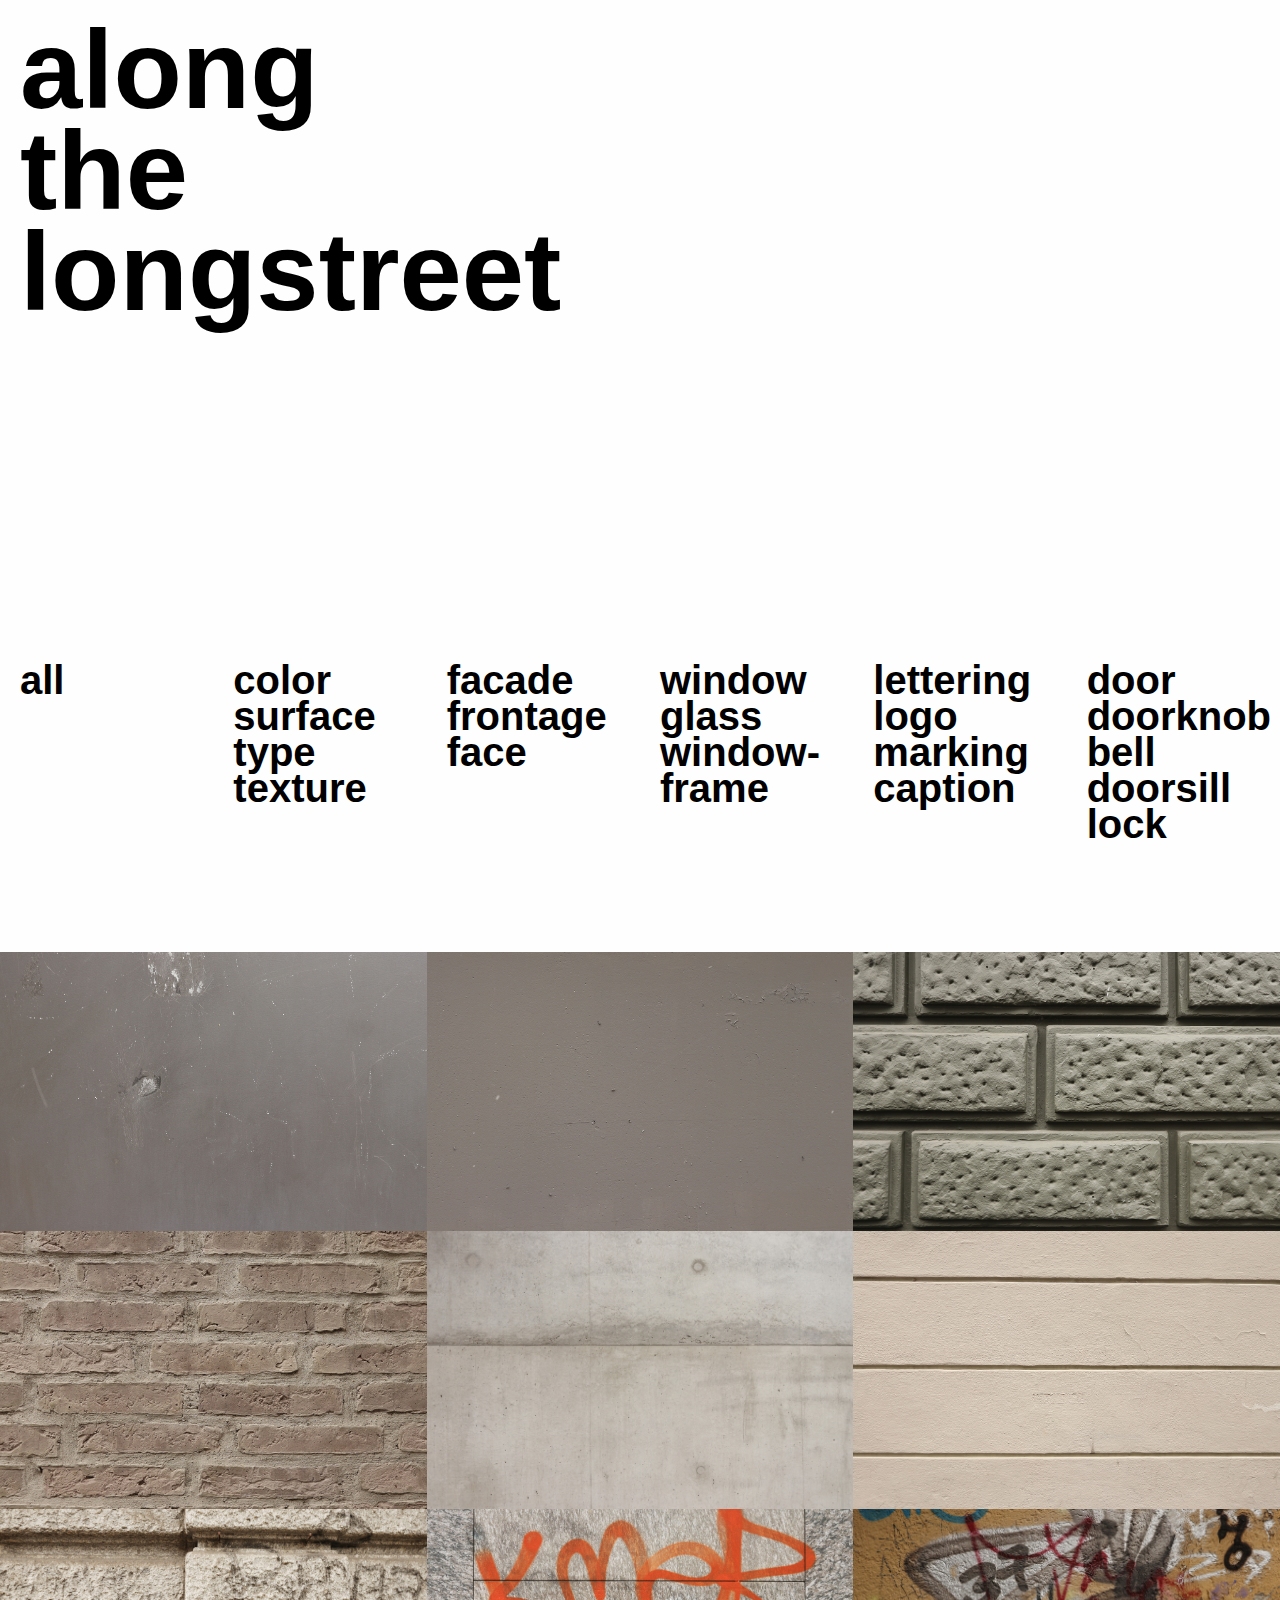
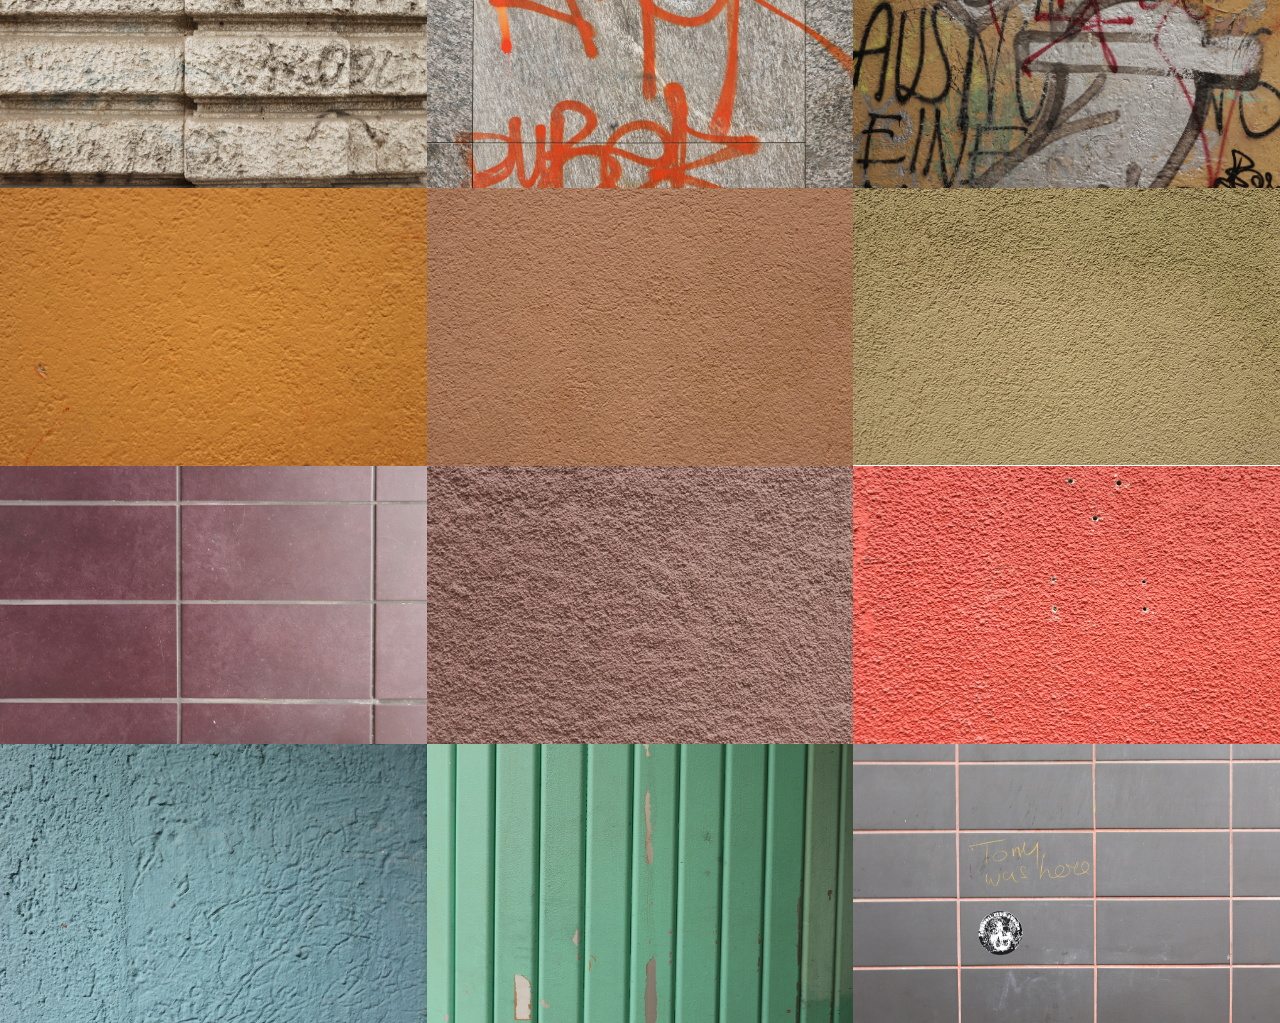
==== 1_color.html @ 467a2b8c "added new files" ====
<!doctype html>
<html class="no-js" lang="de" dir="ltr">
<head>
  <meta charset="utf-8">
  <meta http-equiv="x-ua-compatible" content="ie=edge">
  <meta name="viewport" content="width=device-width, initial-scale=1.0">
  <title>color</title>

  <link rel="stylesheet" href="assets/css/foundation.css">
  <link rel="stylesheet" href="assets/css/app.css">

</head>
<body>

<div class="grid-x1">
  <div class="cell small-4 medium-5 large-6">
    <h1><a href="index.html">along<br>the<br>longstreet</h1>
  </div>
</div>









<div class="grid-container full">
  <div class="grid-x">
    <div class="cell small-2">
      <h5><a href="6_all.html">all</a></h5>
    </div>

    <div class="cell small-2">
      <h5><a href="1_color.html">color<br>surface<br>type<br>texture</a></h5>
    </div>

  <div class="cell small-2">
    <h5><a href="2_facade.html">facade<br>frontage<br>face</a></h5>
  </div>

  <div class="cell small-2">
    <h5><a href="3_windows.html">window<br>glass<br>window-frame</a></h5>
  </div>

  <div class="cell small-2">
    <h5><a href="4_lettering.html">lettering<br>logo<br>marking<br>caption</a></h5>
  </div>

  <div class="cell small-2">
    <h5><a href="5_doors.html">door<br>doorknob<br>bell<br>doorsill<br>lock</a></h5>
  </div>

  </div>
</div>



<div class="grid-container full">
  <div class="grid-x">
    <div class="cell large-4 medium-6 small-12">
      <img src="assets/img/colors/IMG_1579.jpg">
    </div>
    <div class="cell large-4 medium-6 small-12">
      <img src="assets/img/colors/IMG_1603.jpg">
    </div>
    <div class="cell large-4 medium-6 small-12">
      <img src="assets/img/colors/IMG_1600.jpg">
    </div>
    <div class="cell large-4 medium-6 small-12">
      <img src="assets/img/colors/IMG_1641.jpg">
    </div>
    <div class="cell large-4 medium-6 small-12">
      <img src="assets/img/colors/IMG_1719.jpg">
    </div>
    <div class="cell large-4 medium-6 small-12">
      <img src="assets/img/colors/IMG_1648.jpg">
    </div>

    <div class="cell large-4 medium-6 small-12">
      <img src="assets/img/colors/IMG_1790.jpg">
    </div>
    <div class="cell large-4 medium-6 small-12">
      <img src="assets/img/colors/IMG_1741.jpg">
    </div>
    <div class="cell large-4 medium-6 small-12">
      <img src="assets/img/colors/IMG_1657.jpg">
    </div>
    <div class="cell large-4 medium-6 small-12">
      <img src="assets/img/colors/IMG_1676.jpg">
    </div>
    <div class="cell large-4 medium-6 small-12">
      <img src="assets/img/colors/IMG_1663.jpg">
    </div>
    <div class="cell large-4 medium-6 small-12">
      <img src="assets/img/colors/IMG_1722.jpg">
    </div>

    <div class="cell large-4 medium-6 small-12">
      <img src="assets/img/colors/IMG_1686.jpg">
    </div>
    <div class="cell large-4 medium-6 small-12">
      <img src="assets/img/colors/IMG_1662.jpg">
    </div>
    <div class="cell large-4 medium-6 small-12">
      <img src="assets/img/colors/IMG_1672.jpg">
    </div>
    <div class="cell large-4 medium-6 small-12">
      <img src="assets/img/colors/IMG_1721.jpg">
    </div>
    <div class="cell large-4 medium-6 small-12">
      <img src="assets/img/colors/IMG_1666.jpg">
    </div>
    <div class="cell large-4 medium-6 small-12">
      <img src="assets/img/colors/IMG_1695.jpg">
    </div>

  </div>









<script src="assets/js/vendor/jquery.js"></script>
<script src="assets/js/vendor/what-input.js"></script>
<script src="assets/js/vendor/foundation.js"></script>
<script src="assets/js/app.js"></script>

</body>
</html>
---- assets/css/app.css ----
@font-face{
    font-family:"Neuzeit S LT W01 Book";
    src:url("Fonts/840b8bdf-7d26-449a-9620-8cb6663f18cc.eot?#iefix");
    src:url("Fonts/840b8bdf-7d26-449a-9620-8cb6663f18cc.eot?#iefix") format("eot"),url("Fonts/d741af6b-26f4-4e34-b55d-432ccade3280.woff2") format("woff2"),url("Fonts/77aaeb7b-86f4-47a1-8196-74a660dd0919.woff") format("woff"),url("Fonts/efdf74e6-bfd4-466d-93fd-4f8f4d55b80c.ttf") format("truetype"),url("Fonts/be8d3917-a4cf-4d8f-b767-4e84bcbe300c.svg#be8d3917-a4cf-4d8f-b767-4e84bcbe300c") format("svg");
}



h1 {
  font-size: 7rem;
  margin: 0;
  line-height: 90%;
  padding: 20px;
  margin-bottom: 300px;
}


h2 {
  font-size: 7rem;
  margin: 0;
  line-height: 90%;
  padding: 20px;
  margin-bottom: 90px;
}


h3 {
  font-size: 4rem;
  margin: 0;
  line-height: 90%;
  padding: 20px;
  margin-bottom: 90px;
}

h4 {
  font-size: 10rem;
  margin: 0;
  line-height: 90%;
  padding: 20px;
  margin-bottom: 90px;
}

h5 {
  font-size: 2.5rem;
  margin: 0;
  line-height: 90%;
  padding: 20px;
  margin-bottom: 90px;
}

.full .cell:hover{
  background-color: blue;
}



a {
  color: black;
  text-decoration: none;
}

@media (max-width: 1000px) {
  html {font-size: 12px;}
  }

@media (max-width:600px) {
  html {font-size: 7px;}
  }
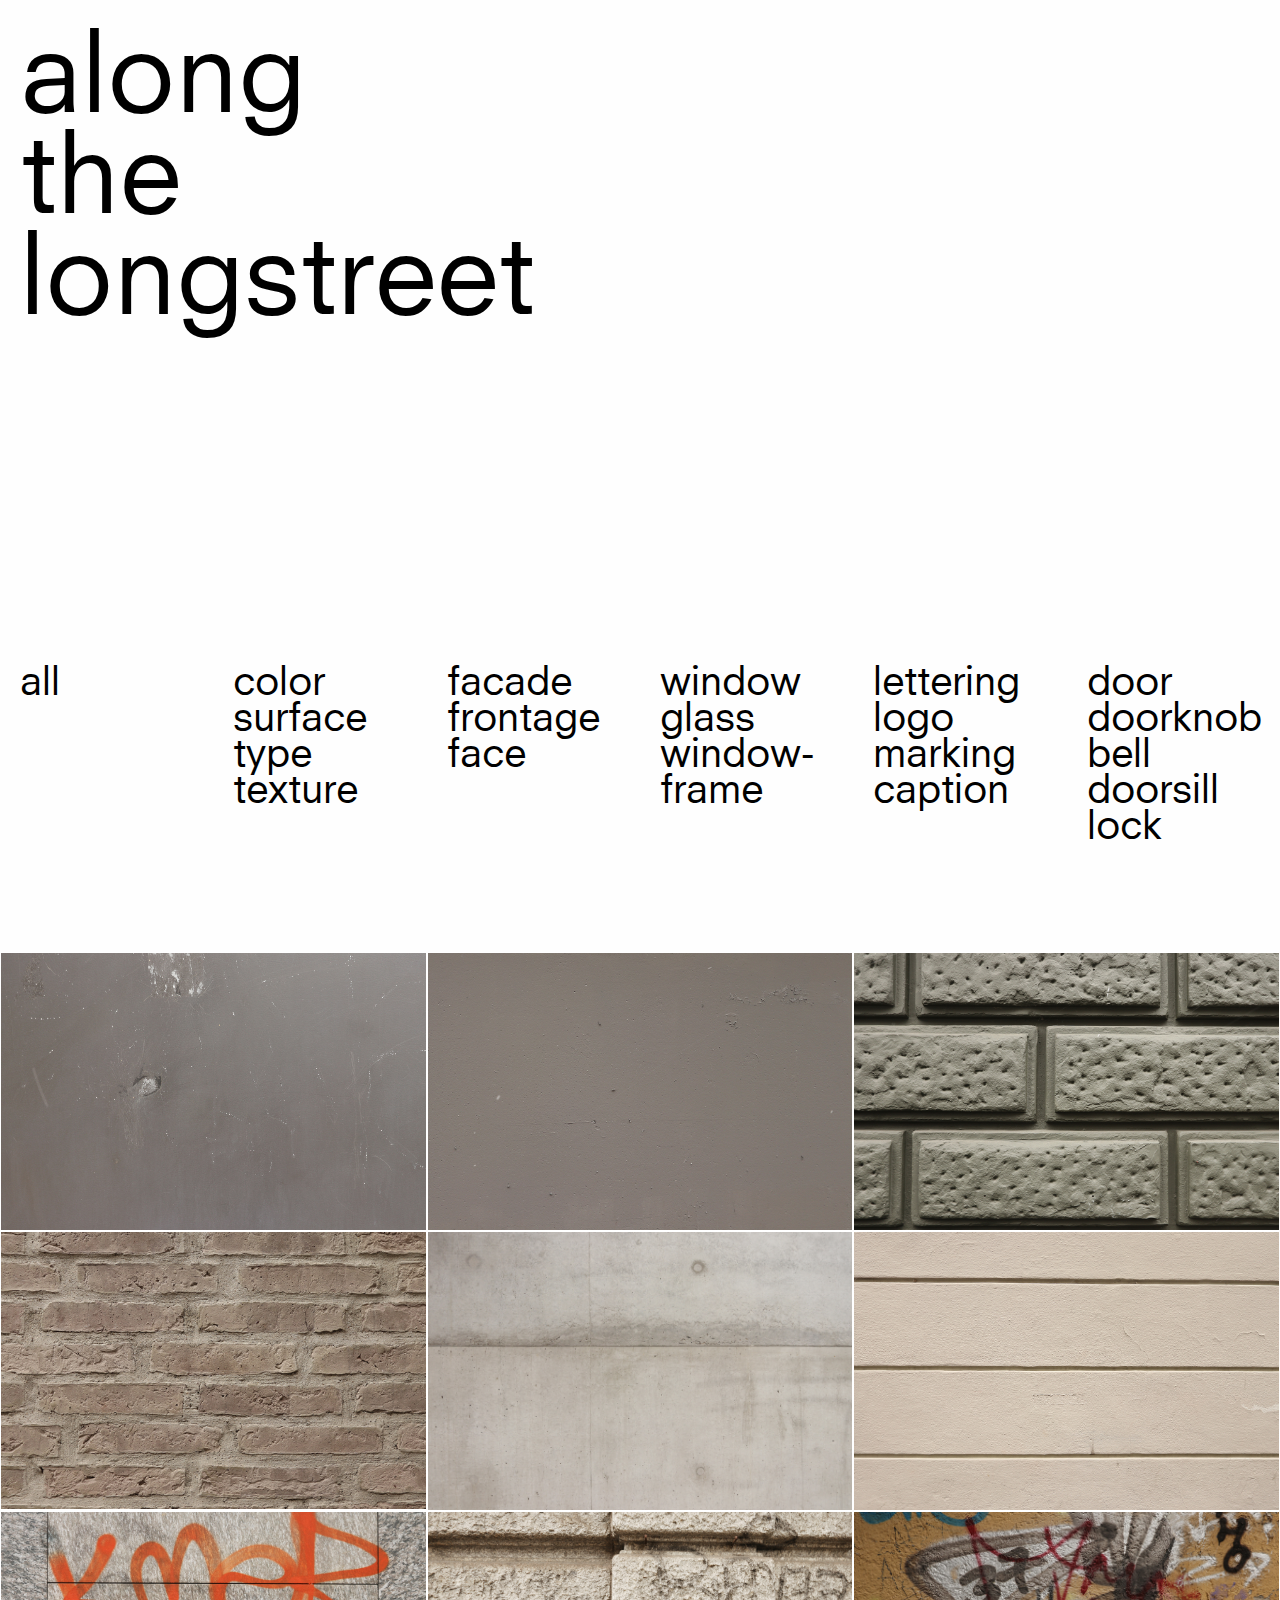
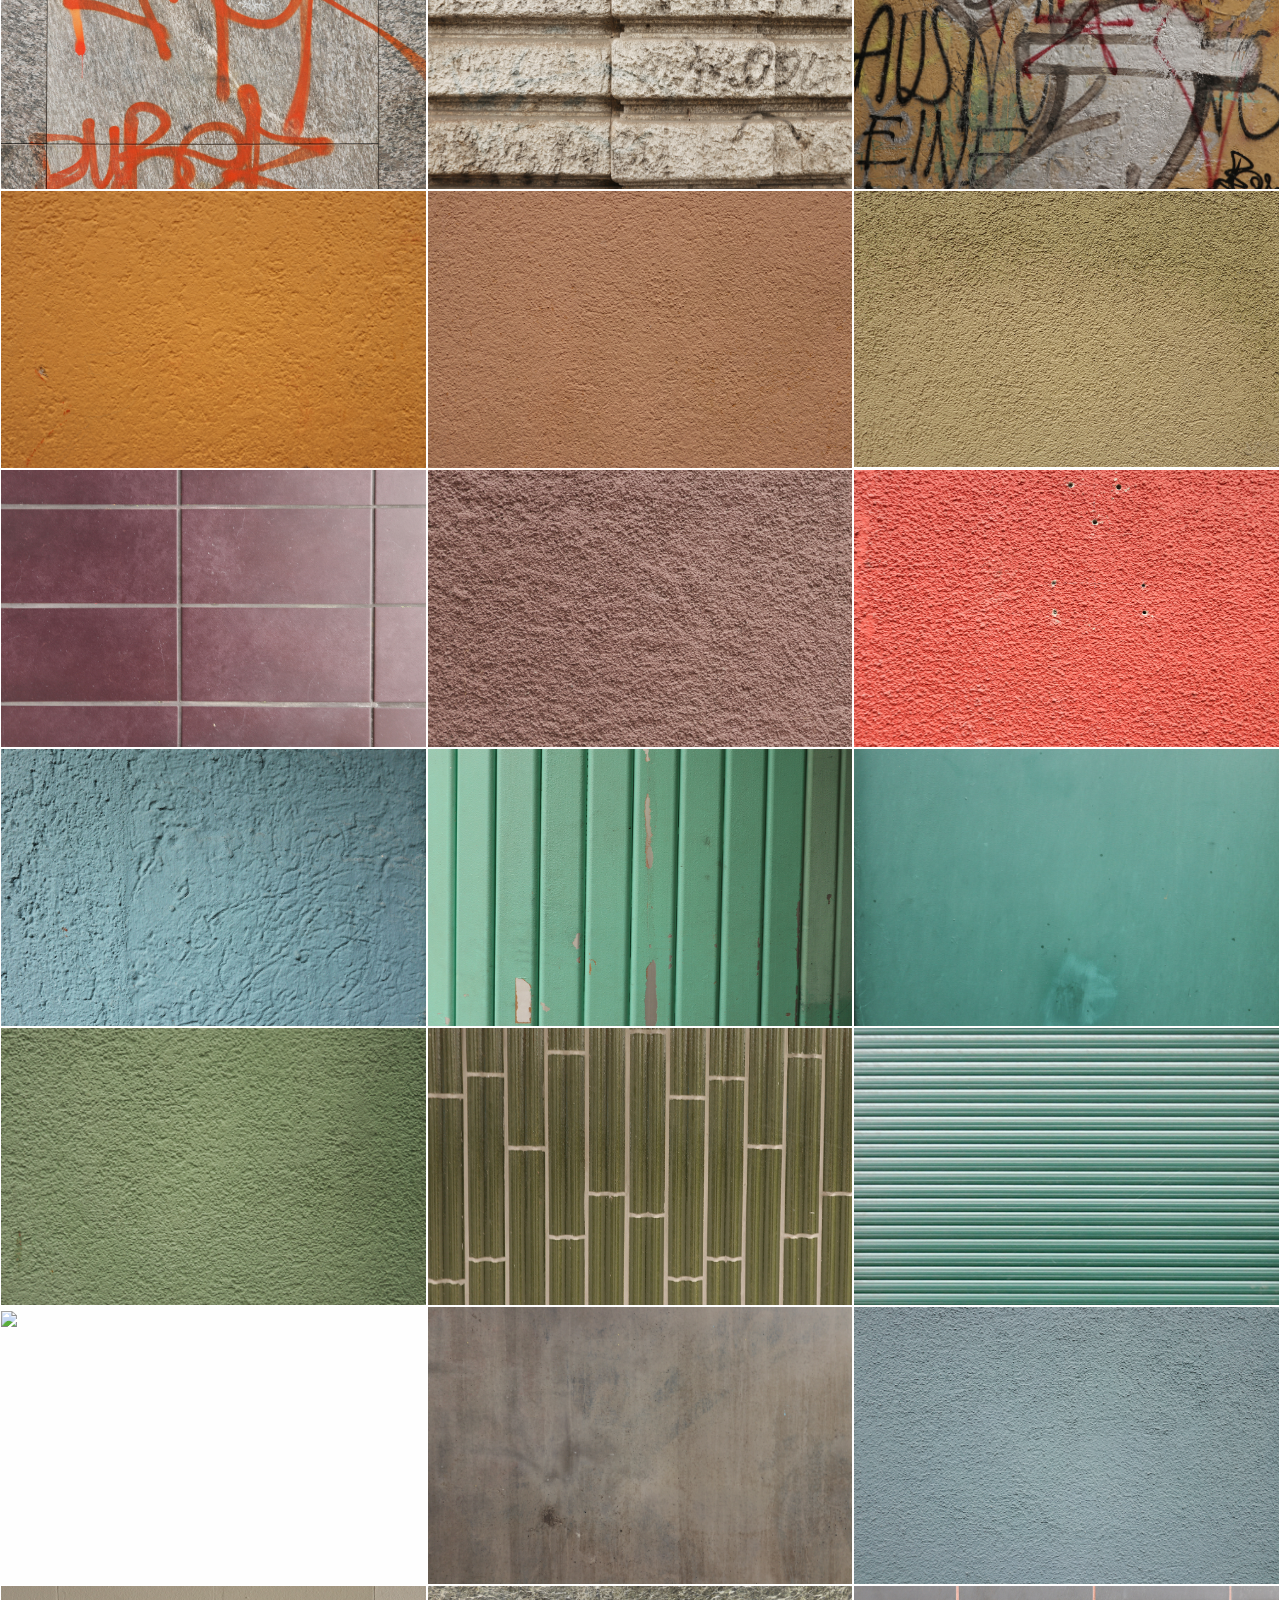
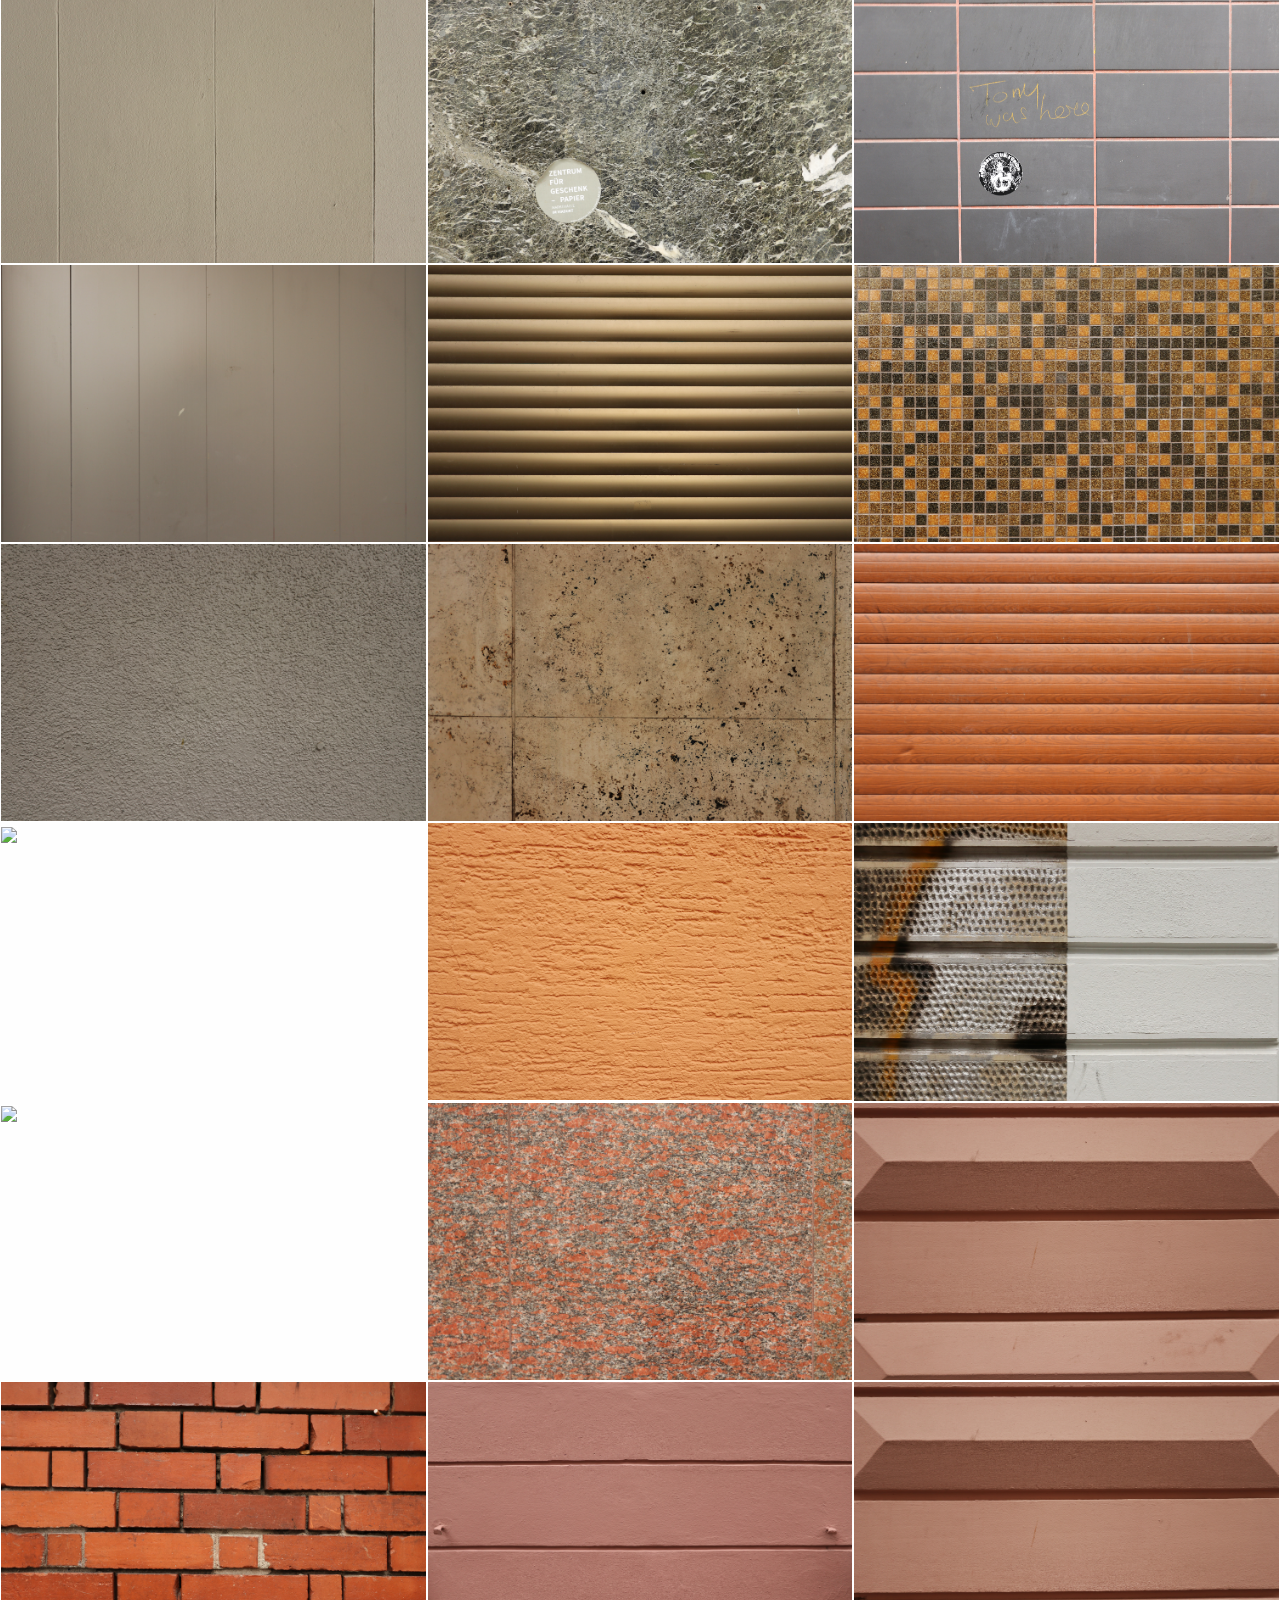
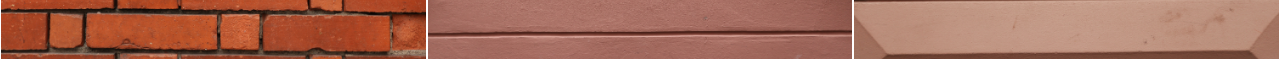
==== commit 23f04b64: "new fotos/font" ====
--- a/1_color.html
+++ b/1_color.html
@@ -57,7 +57,7 @@
 
 
 
-<div class="grid-container full">
+<div class="grid-container full raster">
   <div class="grid-x">
     <div class="cell large-4 medium-6 small-12">
       <img src="assets/img/colors/IMG_1579.jpg">
@@ -68,6 +68,7 @@
     <div class="cell large-4 medium-6 small-12">
       <img src="assets/img/colors/IMG_1600.jpg">
     </div>
+
     <div class="cell large-4 medium-6 small-12">
       <img src="assets/img/colors/IMG_1641.jpg">
     </div>
@@ -79,14 +80,15 @@
     </div>
 
     <div class="cell large-4 medium-6 small-12">
+      <img src="assets/img/colors/IMG_1741.jpg">
+    </div>
+    <div class="cell large-4 medium-6 small-12">
       <img src="assets/img/colors/IMG_1790.jpg">
     </div>
     <div class="cell large-4 medium-6 small-12">
-      <img src="assets/img/colors/IMG_1741.jpg">
-    </div>
-    <div class="cell large-4 medium-6 small-12">
       <img src="assets/img/colors/IMG_1657.jpg">
     </div>
+
     <div class="cell large-4 medium-6 small-12">
       <img src="assets/img/colors/IMG_1676.jpg">
     </div>
@@ -106,6 +108,7 @@
     <div class="cell large-4 medium-6 small-12">
       <img src="assets/img/colors/IMG_1672.jpg">
     </div>
+
     <div class="cell large-4 medium-6 small-12">
       <img src="assets/img/colors/IMG_1721.jpg">
     </div>
@@ -113,8 +116,89 @@
       <img src="assets/img/colors/IMG_1666.jpg">
     </div>
     <div class="cell large-4 medium-6 small-12">
+      <img src="assets/img/colors/IMG_1922.jpg">
+    </div>
+
+    <div class="cell large-4 medium-6 small-12">
+      <img src="assets/img/colors/IMG_1978.jpg">
+    </div>
+    <div class="cell large-4 medium-6 small-12">
+      <img src="assets/img/colors/IMG_1656.jpg">
+    </div>
+    <div class="cell large-4 medium-6 small-12">
+      <img src="assets/img/colors/IMG_1703.jpg">
+    </div>
+
+    <div class="cell large-4 medium-6 small-12">
+      <img src="assets/img/colors/IMG_1861.jpg">
+    </div>
+    <div class="cell large-4 medium-6 small-12">
+      <img src="assets/img/colors/IMG_1872.jpg">
+    </div>
+    <div class="cell large-4 medium-6 small-12">
+      <img src="assets/img/colors/IMG_1870.jpg">
+    </div>
+
+    <div class="cell large-4 medium-6 small-12">
+      <img src="assets/img/colors/IMG_1920.jpg">
+    </div>
+    <div class="cell large-4 medium-6 small-12">
+      <img src="assets/img/colors/IMG_1923.jpg">
+    </div>
+    <div class="cell large-4 medium-6 small-12">
       <img src="assets/img/colors/IMG_1695.jpg">
     </div>
+
+    <div class="cell large-4 medium-6 small-12">
+      <img src="assets/img/colors/IMG_1929.jpg">
+    </div>
+    <div class="cell large-4 medium-6 small-12">
+      <img src="assets/img/colors/IMG_1921.jpg">
+    </div>
+    <div class="cell large-4 medium-6 small-12">
+      <img src="assets/img/colors/IMG_1893.jpg">
+    </div>
+
+    <div class="cell large-4 medium-6 small-12">
+      <img src="assets/img/colors/IMG_1930.jpg">
+    </div>
+    <div class="cell large-4 medium-6 small-12">
+      <img src="assets/img/colors/IMG_1925.jpg">
+    </div>
+    <div class="cell large-4 medium-6 small-12">
+      <img src="assets/img/colors/IMG_1962.jpg">
+    </div>
+
+    <div class="cell large-4 medium-6 small-12">
+      <img src="assets/img/colors/IMG_1868.jpg">
+    </div>
+    <div class="cell large-4 medium-6 small-12">
+      <img src="assets/img/colors/IMG_1869.jpg">
+    </div>
+    <div class="cell large-4 medium-6 small-12">
+      <img src="assets/img/colors/IMG_1875.jpg">
+    </div>
+
+    <div class="cell large-4 medium-6 small-12">
+      <img src="assets/img/colors/IMG_1858.jpg">
+    </div>
+    <div class="cell large-4 medium-6 small-12">
+      <img src="assets/img/colors/IMG_1879.jpg">
+    </div>
+    <div class="cell large-4 medium-6 small-12">
+      <img src="assets/img/colors/IMG_1990.jpg">
+    </div>
+
+    <div class="cell large-4 medium-6 small-12">
+      <img src="assets/img/colors/IMG_2017.jpg">
+    </div>
+    <div class="cell large-4 medium-6 small-12">
+      <img src="assets/img/colors/IMG_1956.jpg">
+    </div>
+    <div class="cell large-4 medium-6 small-12">
+      <img src="assets/img/colors/IMG_1990.jpg">
+    </div>
+
 
   </div>
 
--- a/assets/css/app.css
+++ b/assets/css/app.css
@@ -1,10 +1,10 @@
-@font-face{
-    font-family:"Neuzeit S LT W01 Book";
-    src:url("Fonts/840b8bdf-7d26-449a-9620-8cb6663f18cc.eot?#iefix");
-    src:url("Fonts/840b8bdf-7d26-449a-9620-8cb6663f18cc.eot?#iefix") format("eot"),url("Fonts/d741af6b-26f4-4e34-b55d-432ccade3280.woff2") format("woff2"),url("Fonts/77aaeb7b-86f4-47a1-8196-74a660dd0919.woff") format("woff"),url("Fonts/efdf74e6-bfd4-466d-93fd-4f8f4d55b80c.ttf") format("truetype"),url("Fonts/be8d3917-a4cf-4d8f-b767-4e84bcbe300c.svg#be8d3917-a4cf-4d8f-b767-4e84bcbe300c") format("svg");
-}
 
-
+@import url("http://fast.fonts.net/t/1.css?apiType=css&projectid=92c0d567-133b-4888-abe5-f820797ebebb");
+    @font-face{
+        font-family:"Neuzeit S LT W01 Book";
+        src:url("Fonts/840b8bdf-7d26-449a-9620-8cb6663f18cc.eot?#iefix");
+        src:url("Fonts/840b8bdf-7d26-449a-9620-8cb6663f18cc.eot?#iefix") format("eot"),url("Fonts/d741af6b-26f4-4e34-b55d-432ccade3280.woff2") format("woff2"),url("Fonts/77aaeb7b-86f4-47a1-8196-74a660dd0919.woff") format("woff"),url("Fonts/efdf74e6-bfd4-466d-93fd-4f8f4d55b80c.ttf") format("truetype"),url("Fonts/be8d3917-a4cf-4d8f-b767-4e84bcbe300c.svg#be8d3917-a4cf-4d8f-b767-4e84bcbe300c") format("svg");
+    }
 
 h1 {
   font-size: 7rem;
@@ -12,6 +12,8 @@
   line-height: 90%;
   padding: 20px;
   margin-bottom: 300px;
+  font-family:"Neuzeit S LT W01 Book";
+  font-weight:normal;
 }
 
 
@@ -21,6 +23,8 @@
   line-height: 90%;
   padding: 20px;
   margin-bottom: 90px;
+  font-family:"Neuzeit S LT W01 Book";
+  font-weight:normal;
 }
 
 
@@ -30,6 +34,8 @@
   line-height: 90%;
   padding: 20px;
   margin-bottom: 90px;
+  font-family:"Neuzeit S LT W01 Book";
+  font-weight:normal;
 }
 
 h4 {
@@ -38,6 +44,8 @@
   line-height: 90%;
   padding: 20px;
   margin-bottom: 90px;
+  font-family:"Neuzeit S LT W01 Book";
+  font-weight:normal;
 }
 
 h5 {
@@ -46,17 +54,115 @@
   line-height: 90%;
   padding: 20px;
   margin-bottom: 90px;
+  font-family:"Neuzeit S LT W01 Book";
+  font-weight:normal;
 }
 
-.full .cell:hover{
-  background-color: blue;
+
+#background-1:hover{
+  background-image:  url("../img/colors/IMG_1858.jpg");
+  background-size: cover;
+  background-position: center;
 }
+#background-1:hover h2{
+  opacity:0;
+}
+
+
+#background-2:hover{
+  background-image:  url("../img/lettering/IMG_1940.jpg");
+  background-size: cover;
+  background-position: center;
+}
+#background-2:hover h3{
+  opacity:0;
+}
+
+
+#background-3:hover{
+  background-image:  url("../img/facade/IMG_1823.jpg");
+  background-size: cover;
+  background-position: center;
+}
+#background-3:hover h3{
+  opacity:0;
+}
+
+
+#background-4:hover{
+  background-image:  url("../img/windows/IMG_1784.jpg");
+  background-size: cover;
+  background-position: center;
+}
+#background-4:hover h2{
+  opacity:0;
+}
+
+
+#background-5:hover{
+  background-image:  url("../img/doors/IMG_1859.jpg");
+  background-size: cover;
+  background-position: center;
+}
+#background-5:hover h4{
+  opacity:0;
+}
+
+
+#background-6:hover{
+  background-image:  url("../img/facade/IMG_1818.jpg");
+  background-size: cover;
+  background-position: center;
+}
+#background-6:hover h3{
+  opacity:0;
+}
+
+
+
+.raster img {
+  border: 1px solid white;
+}
+
+.navi:hover {
+  color: blue;
+}
+
+
+/* ------- Default Stil */
+raster img{
+    opacity:0;
+    -webkit-transition: all 1s linear;
+    transition: all 1s linear;
+}
+
+#section-2 img.first{
+    transform: translate(-700px,0);
+}
+
+
+/* ------- Falls onScreen neuer Zustand Stil, hier kann irgendetwas verändert werden
+
+ */
+raster.isonScreen img{
+    opacity:1;
+}
+
+#section-2.isonScreen img.first{
+    transform: translate(0px,0);
+}
+
+
+
+
 
 
 
 a {
   color: black;
   text-decoration: none;
+  font-family:"Neuzeit S LT W01 Book";
+  font-weight:normal;
 }
 
 @media (max-width: 1000px) {
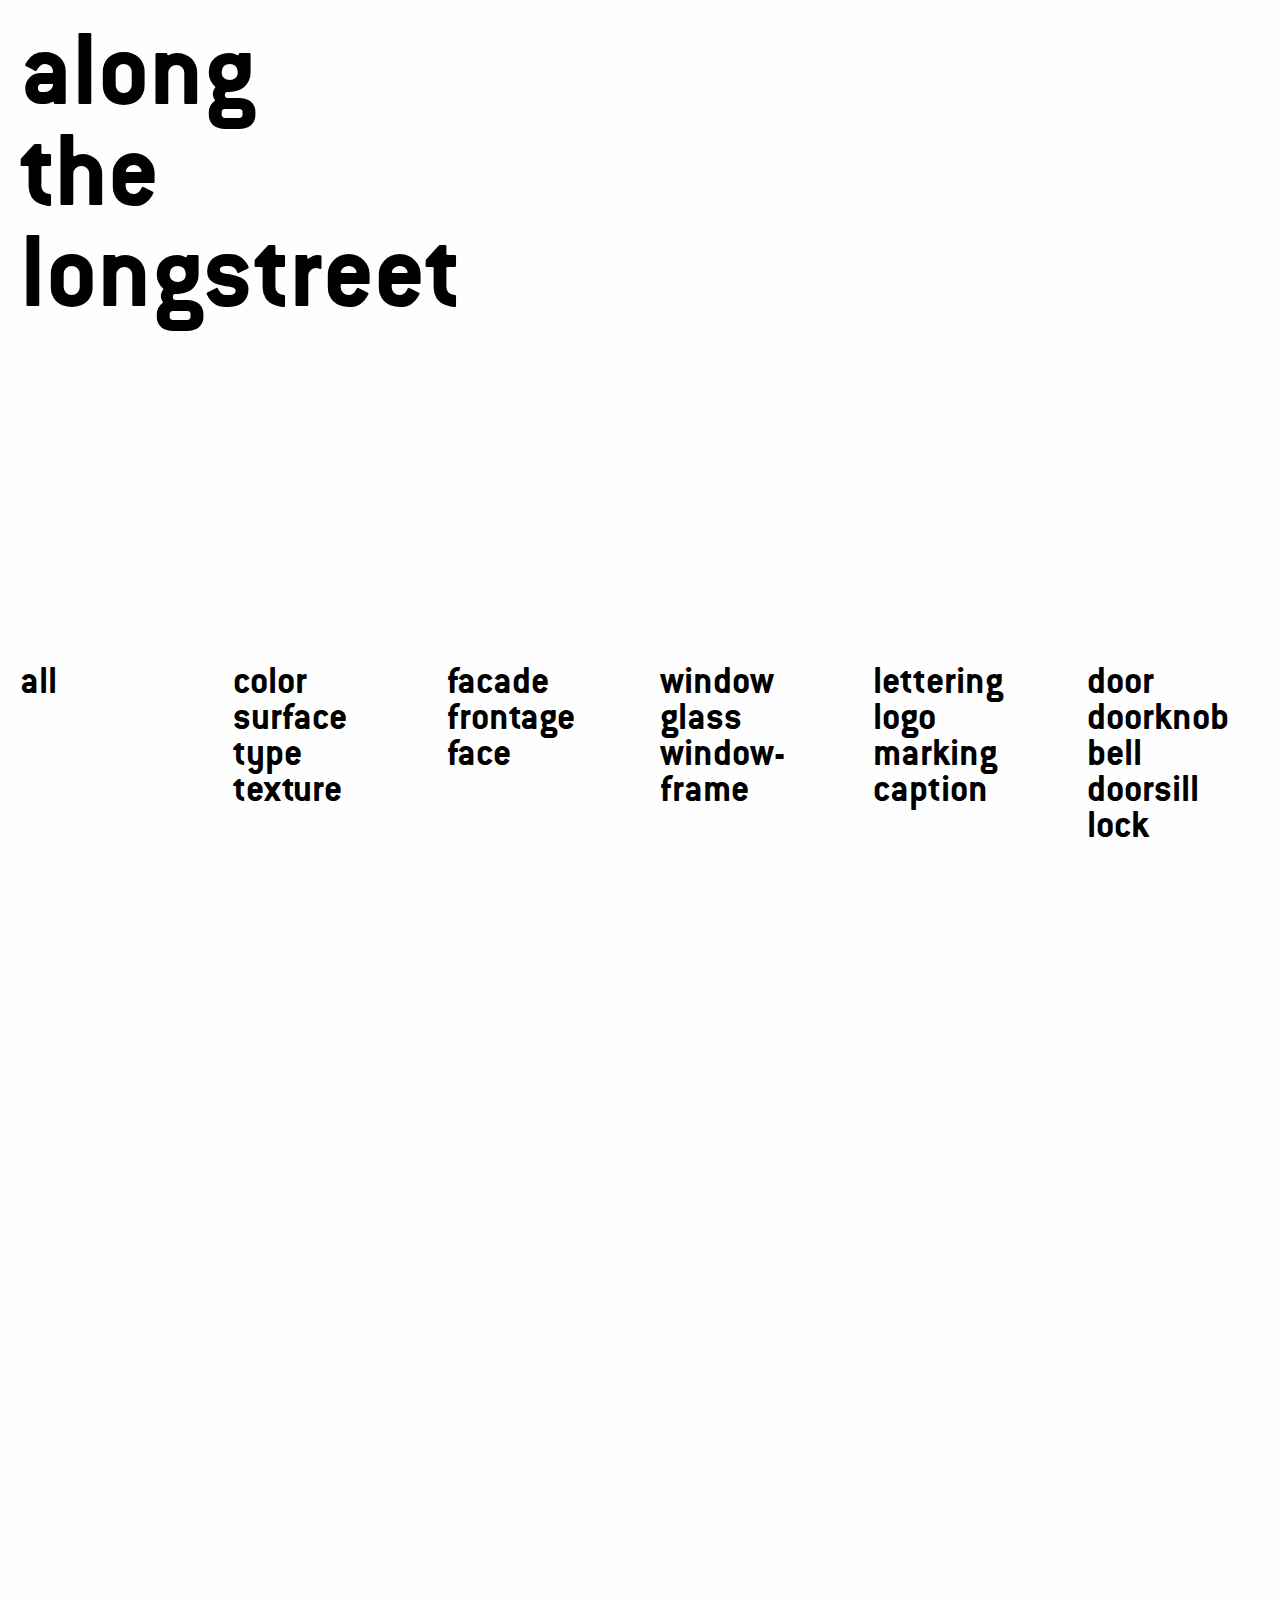
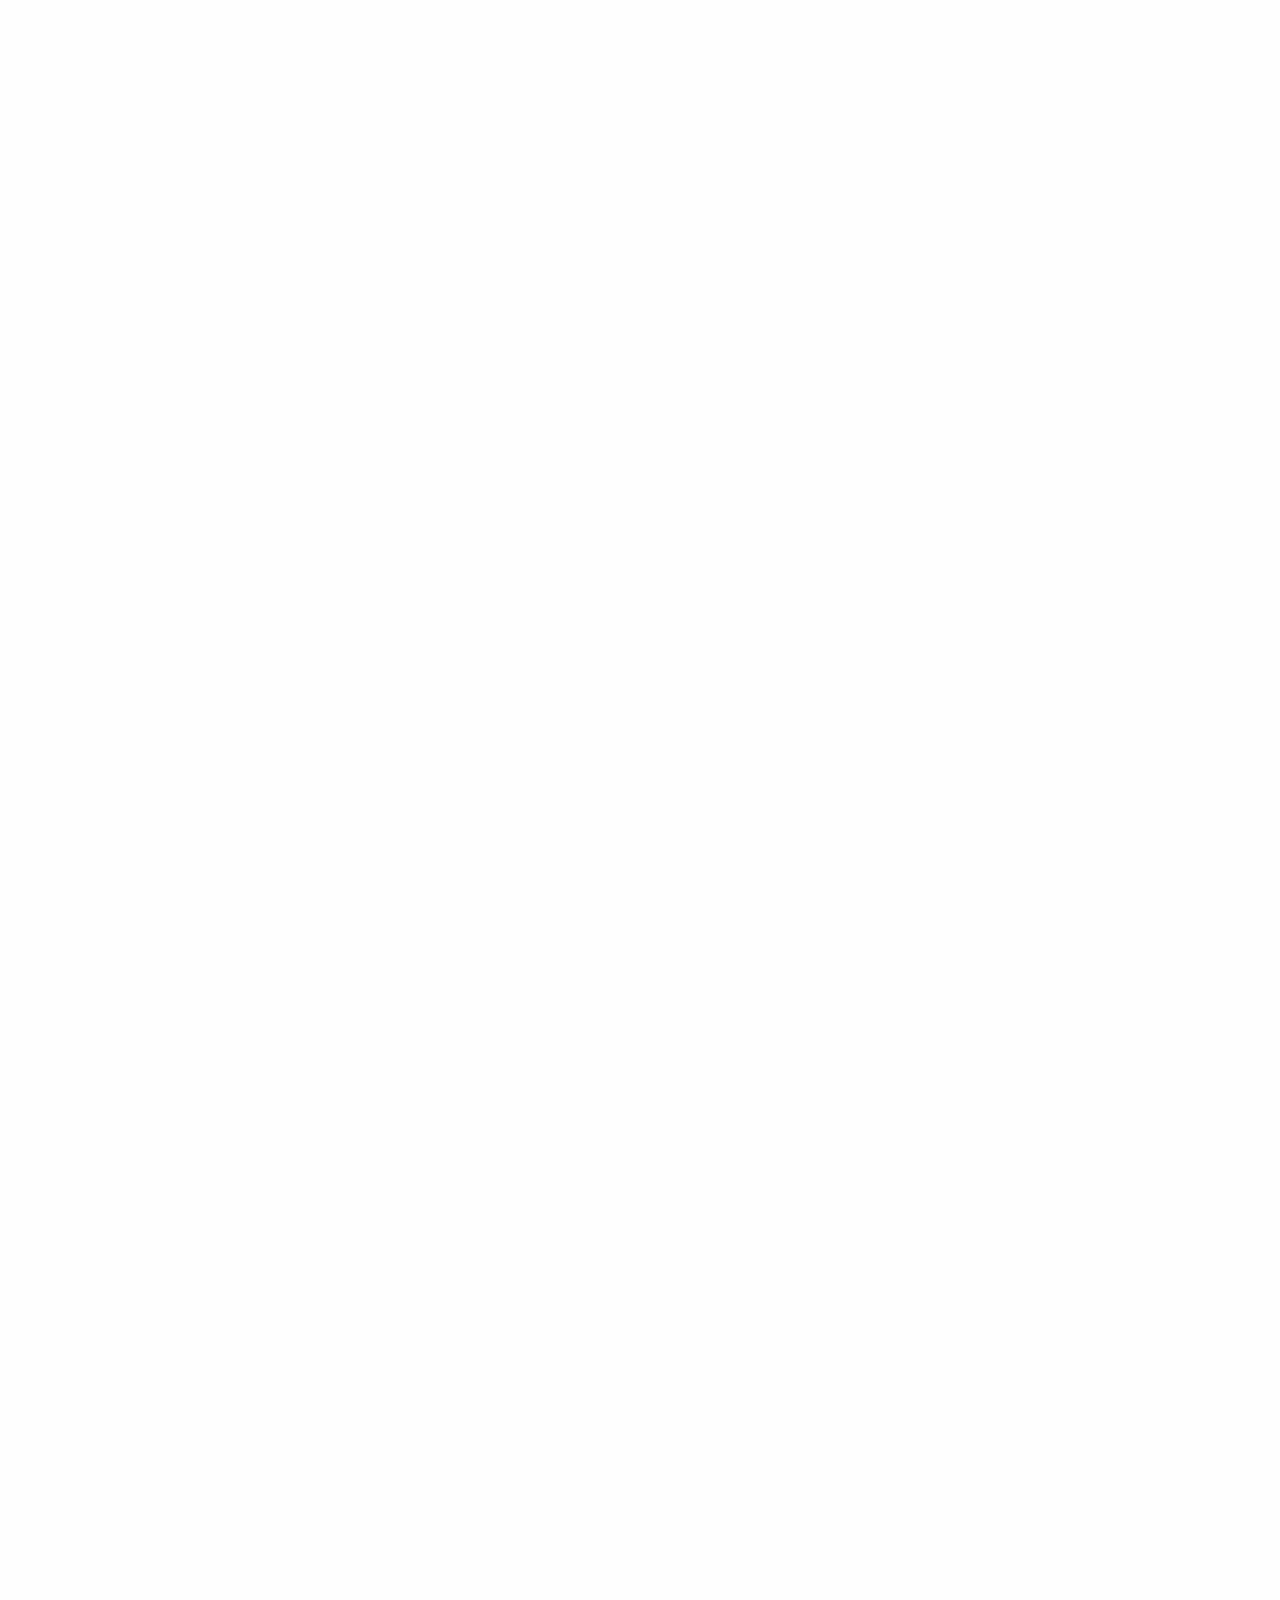
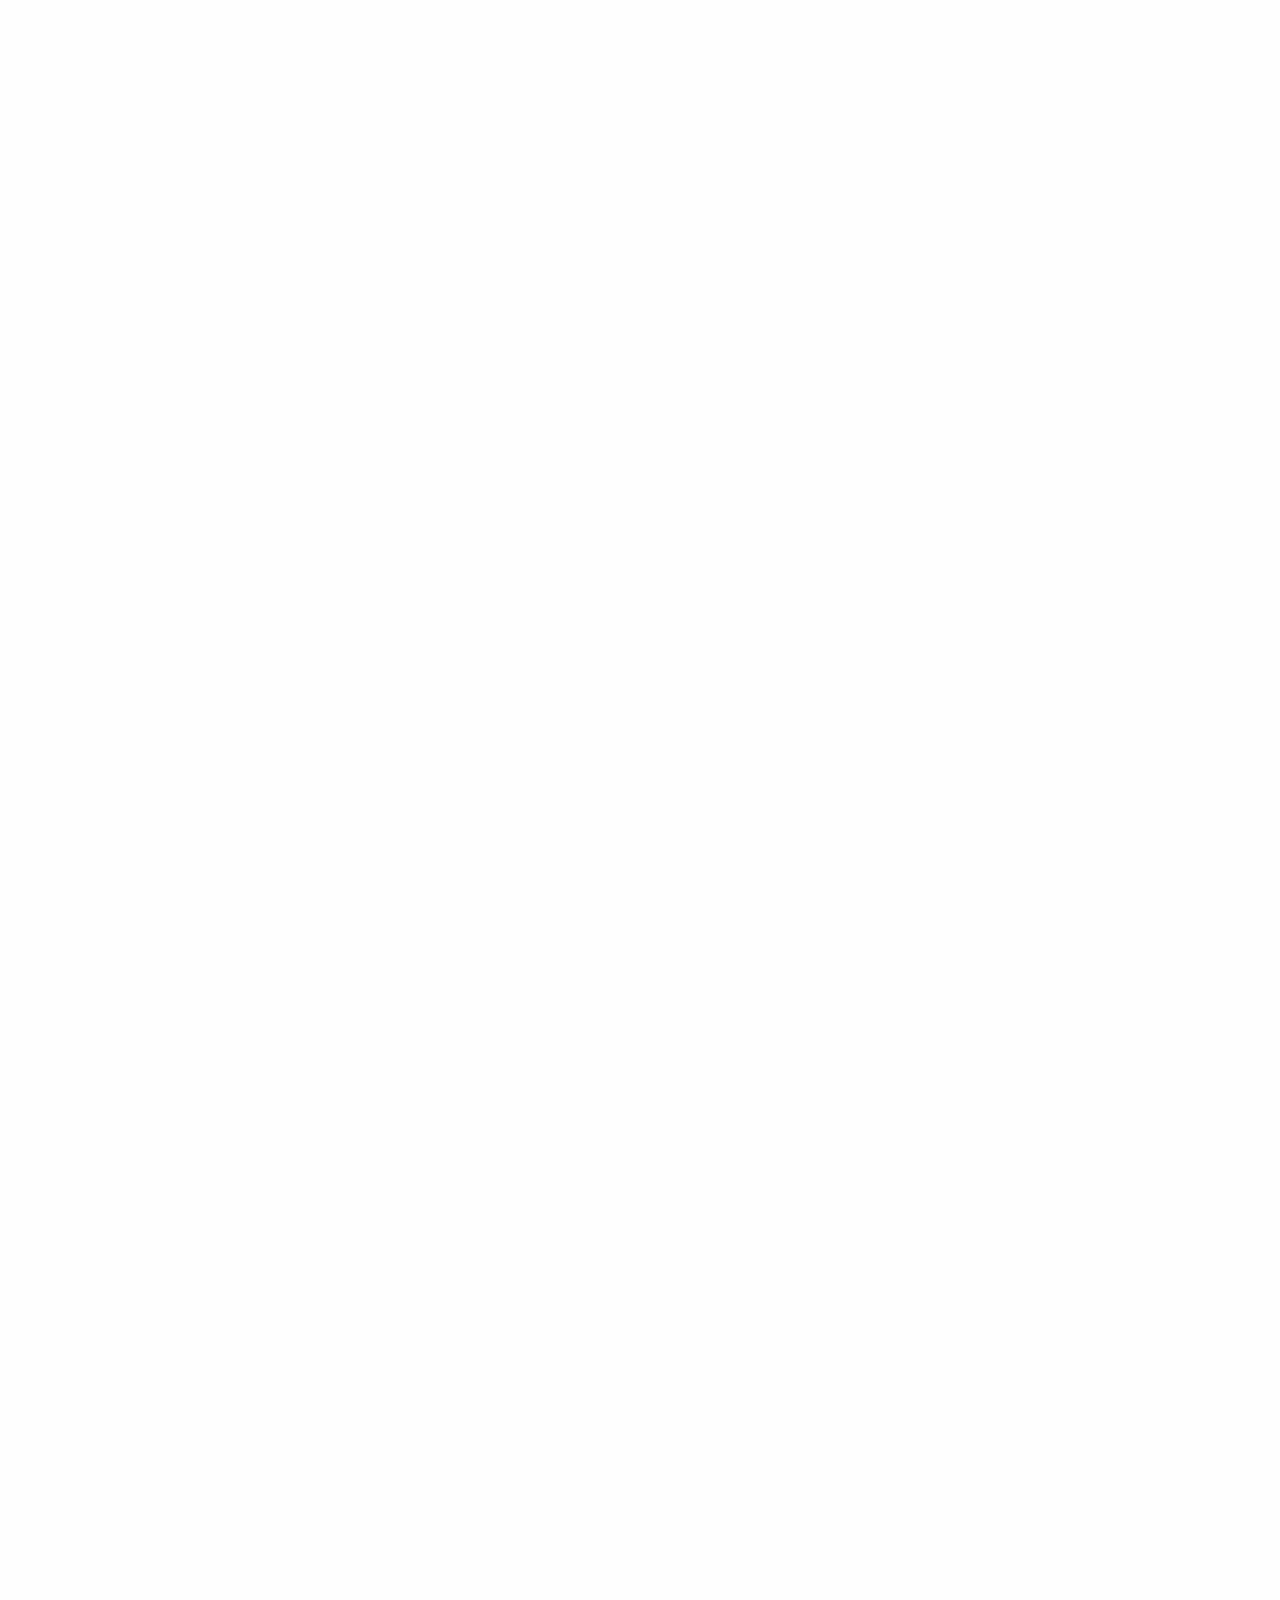
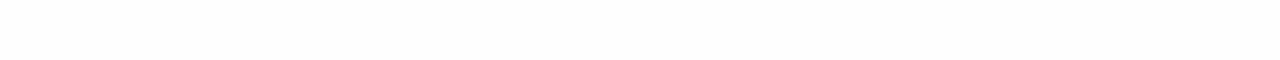
==== commit 9b1cf3c8: "added jquery" ====
--- a/1_color.html
+++ b/1_color.html
@@ -213,6 +213,7 @@
 <script src="assets/js/vendor/jquery.js"></script>
 <script src="assets/js/vendor/what-input.js"></script>
 <script src="assets/js/vendor/foundation.js"></script>
+<script src="assets/js/jquery.onscreen.js"></script>
 <script src="assets/js/app.js"></script>
 
 </body>
--- a/assets/css/app.css
+++ b/assets/css/app.css
@@ -1,9 +1,9 @@
 
 @import url("http://fast.fonts.net/t/1.css?apiType=css&projectid=92c0d567-133b-4888-abe5-f820797ebebb");
     @font-face{
-        font-family:"Neuzeit S LT W01 Book";
-        src:url("Fonts/840b8bdf-7d26-449a-9620-8cb6663f18cc.eot?#iefix");
-        src:url("Fonts/840b8bdf-7d26-449a-9620-8cb6663f18cc.eot?#iefix") format("eot"),url("Fonts/d741af6b-26f4-4e34-b55d-432ccade3280.woff2") format("woff2"),url("Fonts/77aaeb7b-86f4-47a1-8196-74a660dd0919.woff") format("woff"),url("Fonts/efdf74e6-bfd4-466d-93fd-4f8f4d55b80c.ttf") format("truetype"),url("Fonts/be8d3917-a4cf-4d8f-b767-4e84bcbe300c.svg#be8d3917-a4cf-4d8f-b767-4e84bcbe300c") format("svg");
+        font-family:"Conduit ITC W01 Bold";
+        src:url("Fonts/ef1cf8c3-989e-4b7e-ad89-9e034d47686d.eot?#iefix");
+        src:url("Fonts/ef1cf8c3-989e-4b7e-ad89-9e034d47686d.eot?#iefix") format("eot"),url("Fonts/4680ad80-371f-497c-8926-35654adc2249.woff2") format("woff2"),url("Fonts/fdaf48d4-c023-4a03-b948-53535ee4d571.woff") format("woff"),url("Fonts/ca6dc25e-d400-4735-9fb9-ee2d025ebb5c.ttf") format("truetype"),url("Fonts/aa206b9b-b888-4ce6-8039-669469e9b429.svg#aa206b9b-b888-4ce6-8039-669469e9b429") format("svg");
     }
 
 h1 {
@@ -12,7 +12,7 @@
   line-height: 90%;
   padding: 20px;
   margin-bottom: 300px;
-  font-family:"Neuzeit S LT W01 Book";
+  font-family:"Conduit ITC W01 Bold";
   font-weight:normal;
 }
 
@@ -23,7 +23,7 @@
   line-height: 90%;
   padding: 20px;
   margin-bottom: 90px;
-  font-family:"Neuzeit S LT W01 Book";
+  font-family:"Conduit ITC W01 Bold";
   font-weight:normal;
 }
 
@@ -34,7 +34,7 @@
   line-height: 90%;
   padding: 20px;
   margin-bottom: 90px;
-  font-family:"Neuzeit S LT W01 Book";
+  font-family:"Conduit ITC W01 Bold";
   font-weight:normal;
 }
 
@@ -44,7 +44,7 @@
   line-height: 90%;
   padding: 20px;
   margin-bottom: 90px;
-  font-family:"Neuzeit S LT W01 Book";
+  font-family:"Conduit ITC W01 Bold";
   font-weight:normal;
 }
 
@@ -54,7 +54,7 @@
   line-height: 90%;
   padding: 20px;
   margin-bottom: 90px;
-  font-family:"Neuzeit S LT W01 Book";
+  font-family:"Conduit ITC W01 Bold";
   font-weight:normal;
 }
 
@@ -120,6 +120,7 @@
 
 
 
+
 .raster img {
   border: 1px solid white;
 }
@@ -129,27 +130,26 @@
 }
 
 
-/* ------- Default Stil */
-raster img{
+
+
+.raster img{
     opacity:0;
     -webkit-transition: all 1s linear;
     transition: all 1s linear;
 }
 
-#section-2 img.first{
-    transform: translate(-700px,0);
+.raster img.onScreen{
+    opacity:1;
 }
 
 
-/* ------- Falls onScreen neuer Zustand Stil, hier kann irgendetwas verändert werden
 
- */
-raster.isonScreen img{
-    opacity:1;
-}
 
-#section-2.isonScreen img.first{
-    transform: translate(0px,0);
+a {
+  color: black;
+  text-decoration: none;
+  font-family:"Conduit ITC W01 Bold";
+  font-weight:normal;
 }
 
 
@@ -158,12 +158,7 @@
 
 
 
-a {
-  color: black;
-  text-decoration: none;
-  font-family:"Neuzeit S LT W01 Book";
-  font-weight:normal;
-}
+
 
 @media (max-width: 1000px) {
   html {font-size: 12px;}
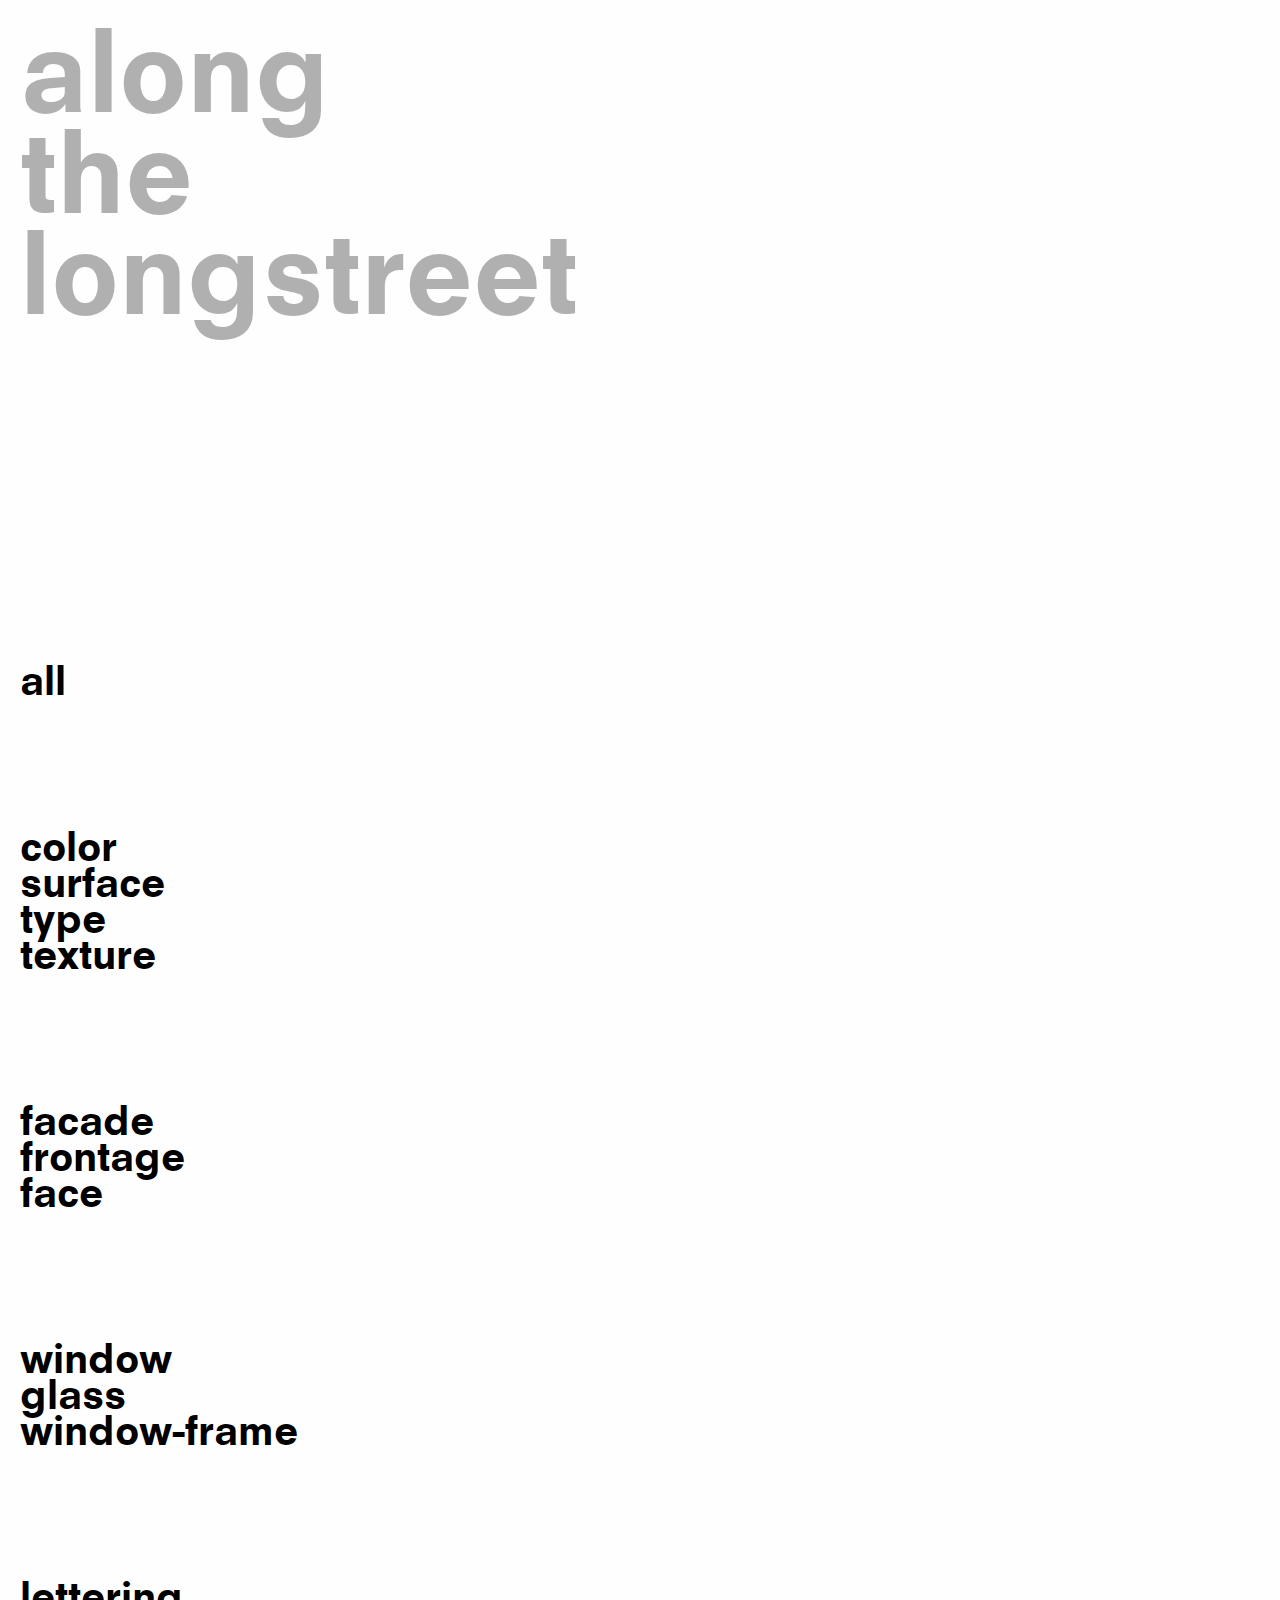
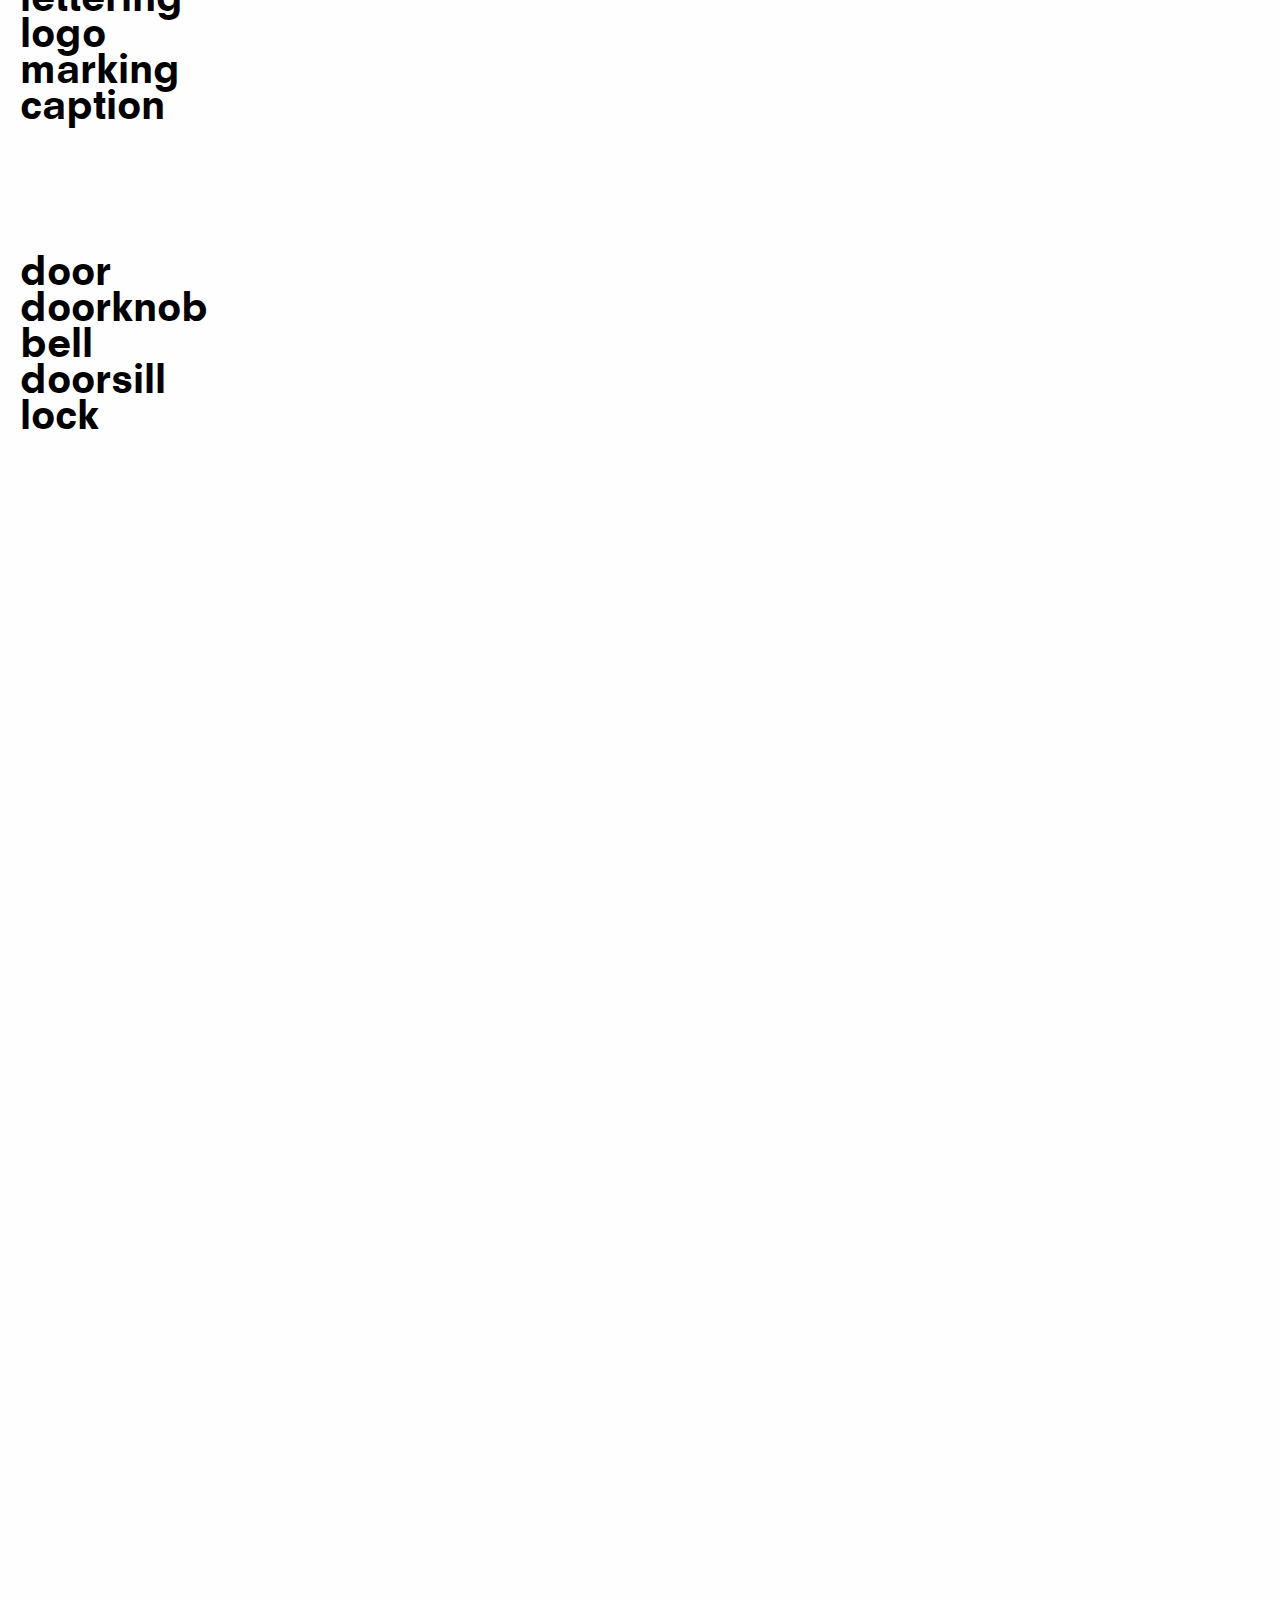
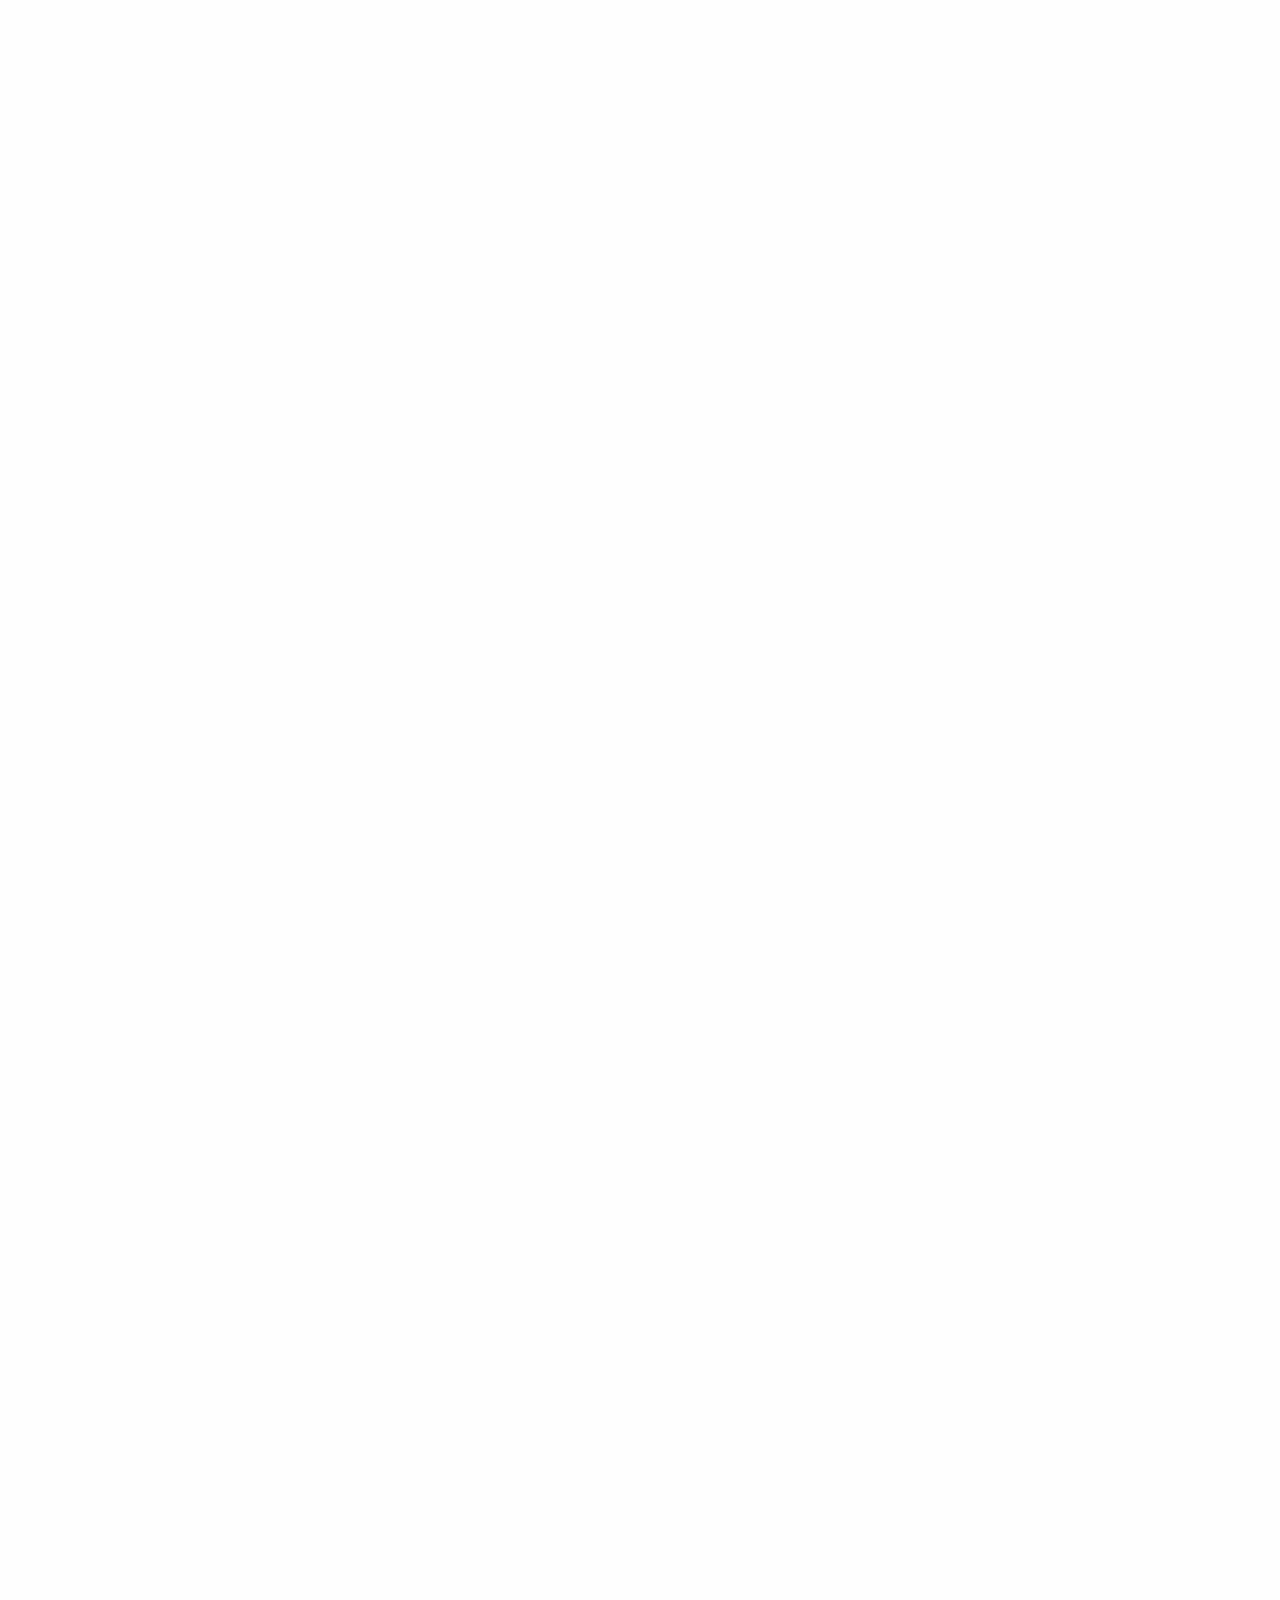
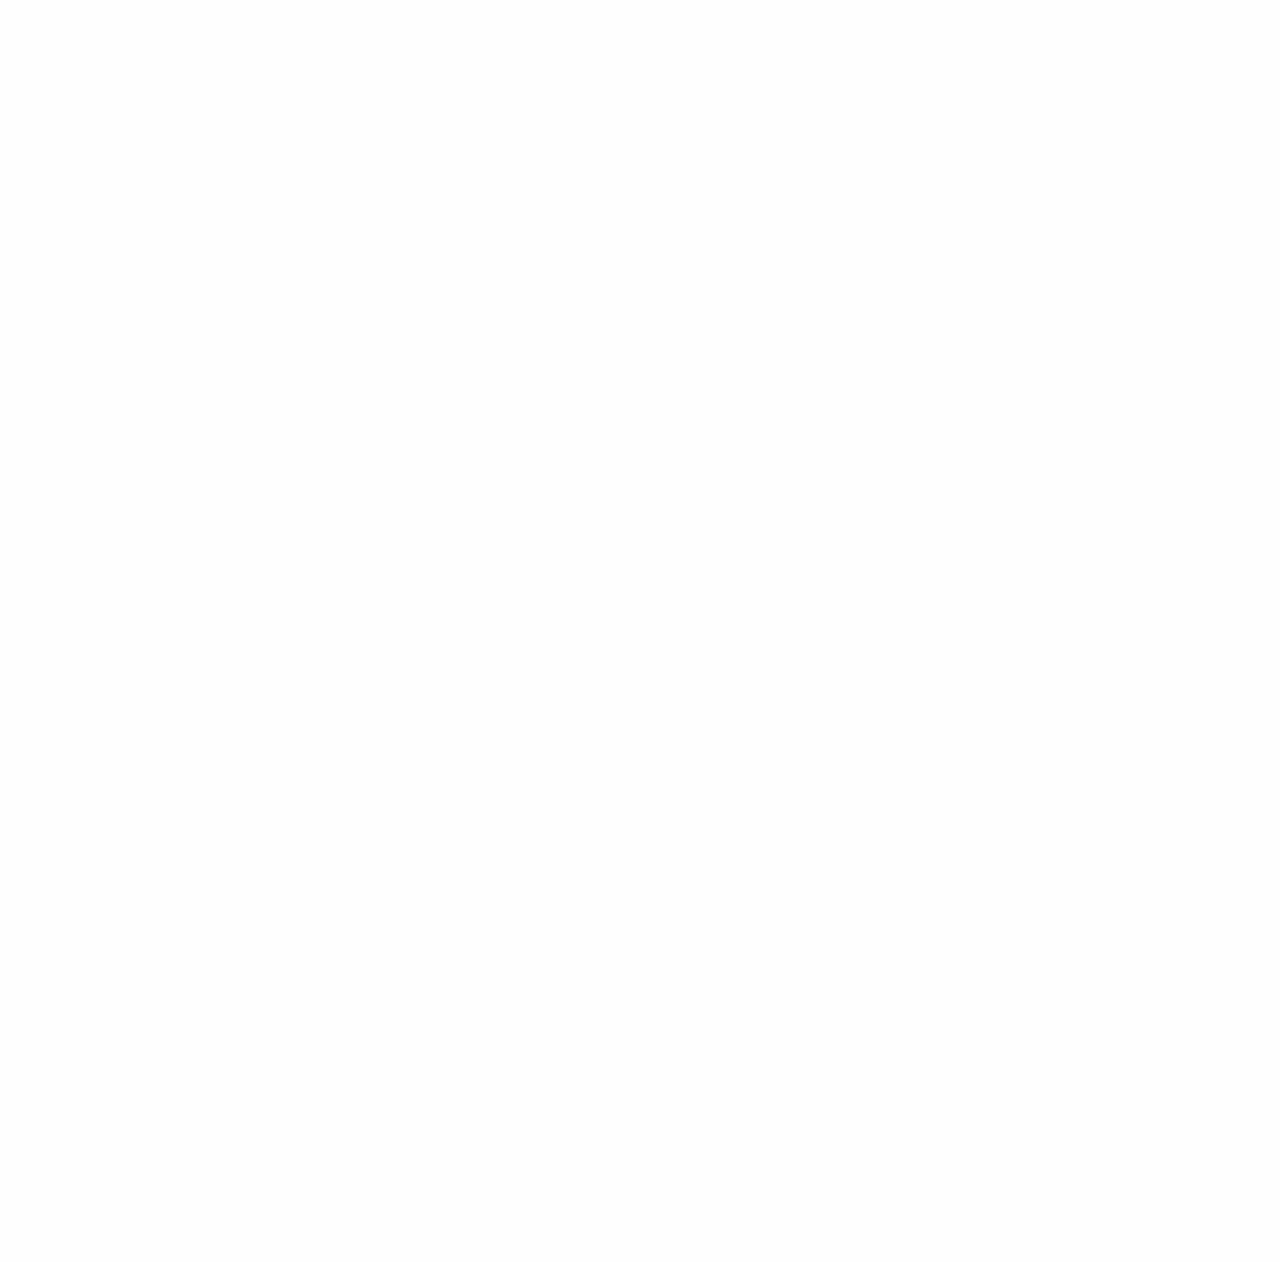
==== commit e491a5df: "startseite, hover bilder, bilder ersetzen" ====
--- a/1_color.html
+++ b/1_color.html
@@ -12,7 +12,7 @@
 </head>
 <body>
 
-<div class="grid-x1">
+<div class="grid-x-home">
   <div class="cell small-4 medium-5 large-6">
     <h1><a href="index.html">along<br>the<br>longstreet</h1>
   </div>
@@ -27,28 +27,28 @@
 
 
 <div class="grid-container full">
-  <div class="grid-x">
-    <div class="cell small-2">
+  <div class="grid-x-navi">
+    <div class="cell-small-2">
       <h5><a href="6_all.html">all</a></h5>
     </div>
 
-    <div class="cell small-2">
+    <div class="cell-small-2">
       <h5><a href="1_color.html">color<br>surface<br>type<br>texture</a></h5>
     </div>
 
-  <div class="cell small-2">
+  <div class="cell-small-2">
     <h5><a href="2_facade.html">facade<br>frontage<br>face</a></h5>
   </div>
 
-  <div class="cell small-2">
+  <div class="cell-small-2">
     <h5><a href="3_windows.html">window<br>glass<br>window-frame</a></h5>
   </div>
 
-  <div class="cell small-2">
+  <div class="cell-small-2">
     <h5><a href="4_lettering.html">lettering<br>logo<br>marking<br>caption</a></h5>
   </div>
 
-  <div class="cell small-2">
+  <div class="cell-small-2">
     <h5><a href="5_doors.html">door<br>doorknob<br>bell<br>doorsill<br>lock</a></h5>
   </div>
 
@@ -126,7 +126,7 @@
       <img src="assets/img/colors/IMG_1656.jpg">
     </div>
     <div class="cell large-4 medium-6 small-12">
-      <img src="assets/img/colors/IMG_1703.jpg">
+      <img src="assets/img/colors/IMG_1876.jpg">
     </div>
 
     <div class="cell large-4 medium-6 small-12">
--- a/assets/css/app.css
+++ b/assets/css/app.css
@@ -1,10 +1,11 @@
 
 @import url("http://fast.fonts.net/t/1.css?apiType=css&projectid=92c0d567-133b-4888-abe5-f820797ebebb");
-    @font-face{
-        font-family:"Conduit ITC W01 Bold";
-        src:url("Fonts/ef1cf8c3-989e-4b7e-ad89-9e034d47686d.eot?#iefix");
-        src:url("Fonts/ef1cf8c3-989e-4b7e-ad89-9e034d47686d.eot?#iefix") format("eot"),url("Fonts/4680ad80-371f-497c-8926-35654adc2249.woff2") format("woff2"),url("Fonts/fdaf48d4-c023-4a03-b948-53535ee4d571.woff") format("woff"),url("Fonts/ca6dc25e-d400-4735-9fb9-ee2d025ebb5c.ttf") format("truetype"),url("Fonts/aa206b9b-b888-4ce6-8039-669469e9b429.svg#aa206b9b-b888-4ce6-8039-669469e9b429") format("svg");
-    }
+  @font-face{
+    font-family:"NeuzeitSLTW01-BookHeavy";
+    src:url("Fonts/74c31844-4217-4fe8-82f7-88a5075de2e8.eot?#iefix");
+    src:url("Fonts/74c31844-4217-4fe8-82f7-88a5075de2e8.eot?#iefix") format("eot"),url("Fonts/3da0a3e3-3dff-405c-a0b2-0b0050b21771.woff2") format("woff2"),url("Fonts/a1476bae-b118-4e9d-b711-c84091d9bc16.woff") format("woff"),url("Fonts/096111d9-3ba2-4828-ae9a-29fb4e03c0b1.ttf") format("truetype"),url("Fonts/74a8e701-bffc-464e-a60b-63169debd492.svg#74a8e701-bffc-464e-a60b-63169debd492") format("svg");
+  }
+
 
 h1 {
   font-size: 7rem;
@@ -12,7 +13,7 @@
   line-height: 90%;
   padding: 20px;
   margin-bottom: 300px;
-  font-family:"Conduit ITC W01 Bold";
+  font-family:"NeuzeitSLTW01-BookHeavy";
   font-weight:normal;
 }
 
@@ -23,7 +24,7 @@
   line-height: 90%;
   padding: 20px;
   margin-bottom: 90px;
-  font-family:"Conduit ITC W01 Bold";
+  font-family:"NeuzeitSLTW01-BookHeavy";
   font-weight:normal;
 }
 
@@ -34,7 +35,7 @@
   line-height: 90%;
   padding: 20px;
   margin-bottom: 90px;
-  font-family:"Conduit ITC W01 Bold";
+  font-family:"NeuzeitSLTW01-BookHeavy";
   font-weight:normal;
 }
 
@@ -44,7 +45,7 @@
   line-height: 90%;
   padding: 20px;
   margin-bottom: 90px;
-  font-family:"Conduit ITC W01 Bold";
+  font-family:"NeuzeitSLTW01-BookHeavy";
   font-weight:normal;
 }
 
@@ -54,13 +55,13 @@
   line-height: 90%;
   padding: 20px;
   margin-bottom: 90px;
-  font-family:"Conduit ITC W01 Bold";
+  font-family:"NeuzeitSLTW01-BookHeavy";
   font-weight:normal;
 }
 
 
 #background-1:hover{
-  background-image:  url("../img/colors/IMG_1858.jpg");
+  background-image:  url("../img/home/IMG_1922.jpg");
   background-size: cover;
   background-position: center;
 }
@@ -70,7 +71,7 @@
 
 
 #background-2:hover{
-  background-image:  url("../img/lettering/IMG_1940.jpg");
+  background-image:  url("../img/home/IMG_2005.jpg");
   background-size: cover;
   background-position: center;
 }
@@ -80,7 +81,7 @@
 
 
 #background-3:hover{
-  background-image:  url("../img/facade/IMG_1823.jpg");
+  background-image:  url("../img/home/IMG_1712.jpg");
   background-size: cover;
   background-position: center;
 }
@@ -90,7 +91,7 @@
 
 
 #background-4:hover{
-  background-image:  url("../img/windows/IMG_1784.jpg");
+  background-image:  url("../img/home/IMG_1968.jpg");
   background-size: cover;
   background-position: center;
 }
@@ -100,7 +101,7 @@
 
 
 #background-5:hover{
-  background-image:  url("../img/doors/IMG_1859.jpg");
+  background-image:  url("../img/home/IMG_1859.jpg");
   background-size: cover;
   background-position: center;
 }
@@ -120,17 +121,14 @@
 
 
 
-
-.raster img {
-  border: 1px solid white;
-}
-
 .navi:hover {
   color: blue;
 }
 
 
-
+.raster img {
+  border: 1px solid white;
+}
 
 .raster img{
     opacity:0;
@@ -142,13 +140,28 @@
     opacity:1;
 }
 
+.raster img:hover{
+  color: black;
+  opacity: 0.3;
+  transition: 1s;
+}
 
+.grid-x-home:hover{
+  color: black;
+  opacity: 0.3;
+  transition: 1s;
+}
 
+.cell-small-2:hover {
+  color: black;
+  opacity: 0.3;
+  transition: 1s;
+}
 
 a {
   color: black;
   text-decoration: none;
-  font-family:"Conduit ITC W01 Bold";
+  font-family:"NeuzeitSLTW01-BookHeavy";
   font-weight:normal;
 }
 
@@ -162,6 +175,12 @@
 
 @media (max-width: 1000px) {
   html {font-size: 12px;}
+  #background-1 {width:100%}
+  #background-2 {width:100%}
+  #background-3 {width:100%}
+  #background-4 {width:100%}
+  #background-5 {width:100%}
+  #background-6 {width:100%}
   }
 
 @media (max-width:600px) {
